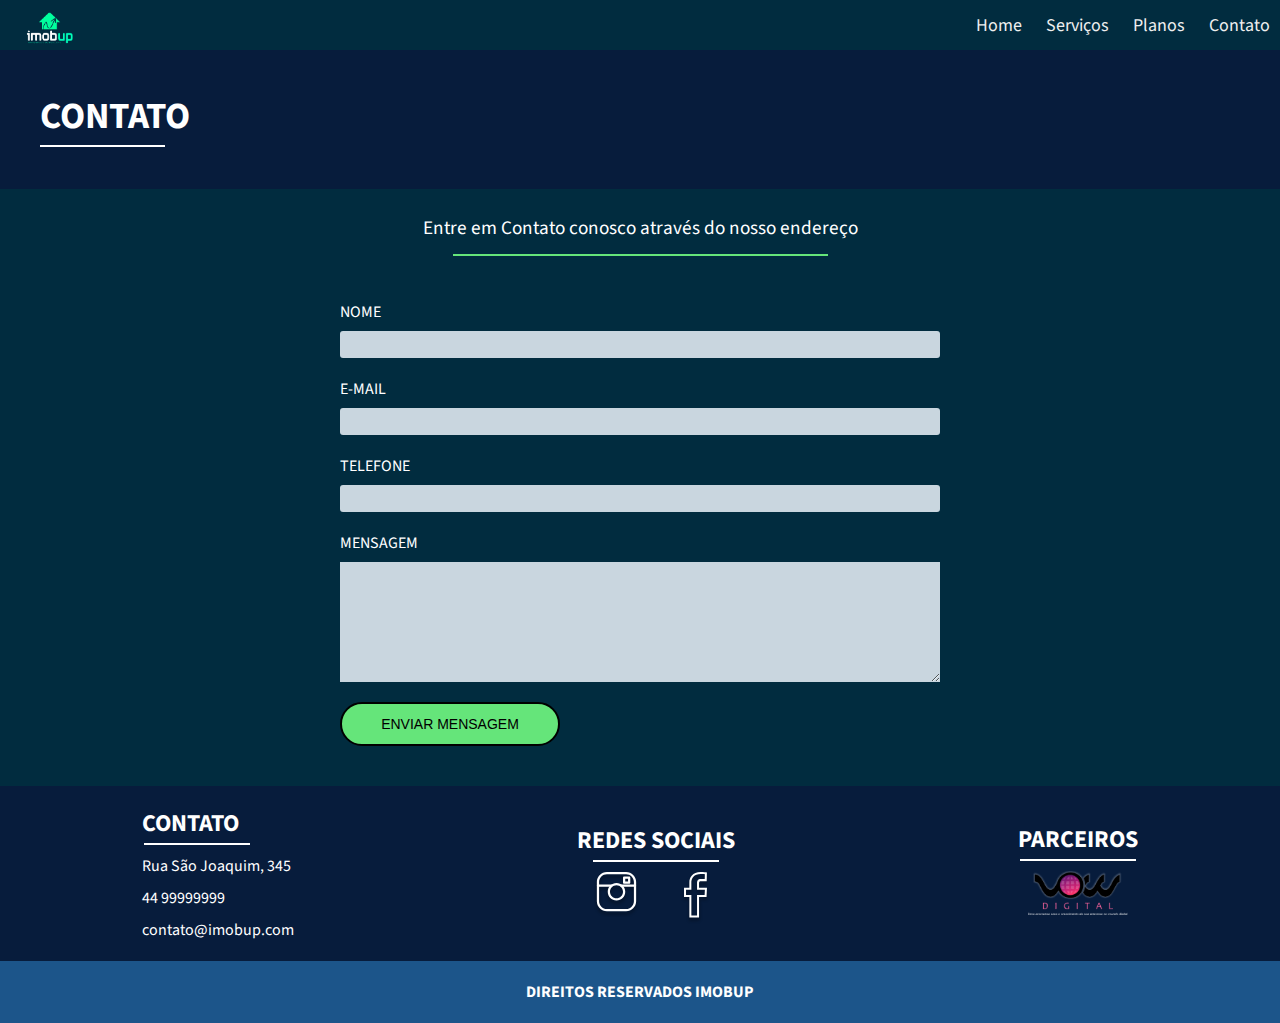
==== contato.html @ 893d38ee "First commit" ====
<html lang="pt-BR">
<head>
  <meta charset="UTF-8">
  <meta name="viewport" content="width=device-width, initial-scale=1.0">
  <meta http-equiv="X-UA-Compatible" content="ie=edge">
  <link href="https://fonts.googleapis.com/css?family=Source+Sans+Pro:400,600&display=swap" rel="stylesheet">
  <link rel="stylesheet" href="css/servicos.css">
  <link rel="stylesheet" href="css/planos.css">
  <link rel="stylesheet" href="css/contato.css">
  <link rel="stylesheet" href="css/menu-mobile.css">
  <link rel="stylesheet" href="css/animated.css">
  <link rel="stylesheet" href="css/style.css">
  <title>Entre em Contato!</title>
</head>

<body>
    <header class="nav">
        <input type="checkbox" id="nav-check">
        <div class="nav-header">
          <div class="nav-title">
            <a href="index.html"><img src="./img/logo-imoup.png" alt="logo-imobup"></a>
          </div>
        </div>
        <div class="nav-btn">
          <label for="nav-check">
            <span></span>
            <span></span>
            <span></span>
          </label>
        </div>
        
        <nav class="nav-links">
          <a href="index.html">Home</a>
          <a href="servicos.html">Serviços</a>
          <a href="planos.html">Planos</a>
          <a href="contato.html">Contato</a>
        </nav>
      </header>

  <section class="contato-pag">
    <h1 class="animated fadeInLeft delay-1s">Contato</h1>
  </section>

  <div class="texto-paragrafo animated fadeInLeft delay-2s">
    <p>Entre em Contato conosco através do nosso endereço</p>
  </div>

  <div class="formulario js-scroll" id="formulario">
    <form class="contato_form formphp" action="./enviar.php" method="POST">
        <label for="nome">Nome</label>
        <input type="text" name="nome" required>
        <label for="email">E-mail</label>
        <input type="email" id="email" name="email" required>
        <label for="telefone">Telefone</label>
        <input type="text" id="telefone" name="telefone"> 
        <label for="mensagem">Mensagem</label>
        <textarea id="mensagem" name="mensagem" required></textarea>
        <label class="nao-aparece">Se você não é um robô, deixe em branco.</label>
        <input type="text" class="nao-aparece" name="leaveblank">
        <label class="nao-aparece">Se você não é um robô, não mude este campo.</label>
        <input type="text" class="nao-aparece" name="dontchange" value="http://">
      <div class="botao">
        <button id="enviar" type="submit" name="enviar">Enviar Mensagem</button>
      </div>
    </form>
  </div>

  <section class="contato" id="contato">
    <div class="contato-container-bkg">
      <div class="dados-contato">
        <h2>Contato</h2>
        <p>Rua São Joaquim, 345</p>
        <p>44 99999999</p>
        <p>contato@imobup.com</p>
      </div>

      <div class="redes-sociais">
        <h2>Redes Sociais</h2>
        <ul>
          <li><a href="https://www.instagram.com"><img src="./img/instagram.svg" alt="logo-instagram"></a></li>
          <li><a href="https://www.facebook.com"><img src="./img/facebook.svg" alt="logo-facebook"></a></li>
        </ul>
      </div>

      <div class="parceiros">
        <h2>Parceiros</h2>
        <a href="www.vowdigital.com.br"><img src="./img/vow-digital.png" alt="vow-digital"></a>
      </div>
    </div>
  </section>

  

  <footer class="footer-bkg" id="footer">
    <div class="footer-container">
      <p>Direitos Reservados ImobUp</p>
    </div>
  </footer>
  <script type="module" src="js/script.js"></script>
  </body>
  </html>
---- css/servicos.css ----
.servicos-pag {
  max-width: 100%;
  padding: 40px 0 ;
  background: #071C3C;
}

.servicos-pag h1 {
  margin: auto 40px;
  color: #FFFFFF;
  font-size: 2.3em;
  text-transform: uppercase;
  display: block;
}

.servicos-pag h1::after {
  display: block;
  content: '';
  max-width: 185px;
  height: 2px;
  margin: 2px 0;
  background: #FFFFFF;
}

/* Texto do Serviço */
.texto-paragrafo {
  max-width: 1280px;
  margin: 25px auto;
}

.texto-paragrafo p {
  color: #FFFFFF;
  font-size: 1.2em;
  text-align: center;
}

.texto-paragrafo p::after {
  display: block;
  content: '';
  max-width: 600px;
  height: 2px;
  margin: 12px auto;
  background: #65E57A;
}

@media (max-width: 600px) {
  .texto-paragrafo {
    margin: 25px 20px;
  }
  .texto-paragrafo p {
    font-size: 1em;
  }
}

/* Lista de serviços */
.nossos-servicos {
  max-width: 100%;
  color: white;
}

.container-serv {
  max-width: 1200px;
  margin: 40px auto;
  display: grid;
  grid-template-columns: 1fr 1fr;
  align-content: center;
}

.container-serv img {
  width: 60px;
  height: 60px;
  margin-right: 20px;
}

.container-serv h4 {
  margin-bottom: 5px;
  text-transform: uppercase;
  font-weight: bold;
  font-size: 20px;
}

@media (max-width: 600px) {
  .container-serv h4 {
    font-size: 16px;
  }
  .container-serv p {
    font-size: 12px;
  }
}


.container-serv p {
  max-width: 650px;
  margin-bottom: 30px;
  font-size: 18px;
}

.text-con {
  margin: 0 30px;
}


.contato-container-bkg {
  display: flex;
  margin-top: 20px;
  flex-wrap: wrap;
  align-items: center;
  justify-content: space-around;
  color: #FFFFFF;
  background: #071C3C;
}

.footer-bkg {
  max-width: 100%;
  background: #1C558A;
}

.button-solicite-servicos {
  border: 2px solid #65E57A;
  border-radius: 50px;
  width: 200px;
  background: #65E57A;
  margin: 0 auto;
  margin-bottom: 35px; 
}

.button-solicite-servicos a {
  font-size: 1.0em;
  display: block;
  padding: 10px 2px;
  font-weight: bold;
  color: #000000;
  text-align: center;
  text-transform: uppercase;
}
---- css/planos.css ----
.desc-planos {
  max-width: 100%;
  padding: 40px 0 ;
  background: #071C3C;
}

.desc-planos h1 {
  margin: auto 40px;
  color: #FFFFFF;
  font-size: 2.3em;
  text-transform: uppercase;
  display: block;
}

.desc-planos h1::after {
  display: block;
  content: '';
  max-width: 185px;
  height: 2px;
  margin: 2px 0;
  background: #FFFFFF;
}

/* Texto do Plano */
.planos-paragrafo {
  max-width: 100%;
  padding: 20px 0;
}

.planos-paragrafo p {
  color: #FFFFFF;
  font-size: 1.2em;
  text-align: center;
}

@media (max-width: 600px) {
   .planos-paragrafo {
     margin: 0 20px;
   }

  .planos-paragrafo p {
  font-size: 1em;
  } 
  .planos-paragrafo p::after {
    width: 200px;
  }
}


.planos-paragrafo p::after {
  display: block;
  content: '';
  max-width: 400px; 
  margin: 12px auto;
  height: 2px;
  background: #65E57A;
}

.planos {
  max-width: 100%;
}

.container-planos {
  display: flex;
  flex-wrap: wrap;
  color: #FFFFFF;
  margin: 20px auto;
  max-width: 960px;
}

.mensal {
  margin: 20px auto;
  width: 250px;
  border: 4px solid #000000;
  border-top: 8px solid #65E57A;
  border-radius: 10px;
  box-sizing: border-box;
  box-shadow: 0px 4px 4px rgba(1, 1, 1, 1);
  padding: 0 20px;
}

.mensal ul {
  margin-bottom: 20px;
}

.mensal h3 {
  text-transform: uppercase;
  text-align: center;
  font-size: 1.4em;
}

.mensal h3::after {
  content: '';
  max-width: 50px;
  height: 2px;
  background: #65E57A;
  display: block;
  margin: 2px auto;
}

.mensal ul {
  padding: 0;
}

.mensal ul span {
  text-align: center;
  display: block;
  font-size: 1.4em;
  margin: 10px;
}

.mensal ul span::after {
  content: '';
  max-width: 150px;
  height: 2px;
  background: #65E57A;
  display: block;
  margin: 3px auto;
}

.mensal ul span::before {
  content: '';
  max-width: 150px;
  height: 2px;
  background: #65E57A;
  display: block;
  margin: 3px auto;
}

.mensal ul li {
  text-align: center;
  font-size: 1em;
  margin: 5px 0;
  padding: 10px;
  font-style: italic;
}

.anual {
  margin: 20px auto;
  width: 250px;
  border: 4px solid #000000;
  border-top: 8px solid #65E57A;
  border-radius: 10px;
  box-sizing: border-box;
  box-shadow: 0px 4px 4px rgba(1, 1, 1, 1);
  padding: 0 20px;  
}

.anual ul {
  margin-bottom: 20px;
}

.anual h3 {
  text-transform: uppercase;
  text-align: center;
  font-size: 1.4em;
}

.anual h3::after {
  content: '';
  max-width: 50px;
  height: 2px;
  background: #65E57A;
  display: block;
  margin: 2px auto;
}

.anual ul span {
  text-align: center;
  display: block;
  font-size: 1.4em;
  margin: 10px;
}

.anual ul span::after {
  content: '';
  max-width: 150px;
  height: 2px;
  background: #65E57A;
  display: block;
  margin: 3px auto;
}

.anual ul span::before {
  content: '';
  max-width: 150px;
  height: 2px;
  background: #65E57A;
  display: block;
  margin: 3px auto;
}

.anual ul li {
  text-align: center;
  font-size: 1em;
  margin: 5px 0;
  padding: 10px;
  font-style: italic;
}



.personalizado {
  margin: 20px auto;
  width: 250px;
  border: 4px solid #000000;
  border-top: 8px solid #65E57A;
  border-radius: 10px;
  box-sizing: border-box;
  box-shadow: 0px 4px 4px rgba(1, 1, 1, 1);
  padding: 0 20px;  
}

.personalizado ul {
  margin-bottom: 20px;
}


.personalizado h3 {
  text-transform: uppercase;
  text-align: center;
  font-size: 1.4em;
}

.personalizado h3::after {
  content: '';
  max-width: 50px;
  height: 2px;
  background: #65E57A;
  display: block;
  margin: 2px auto;
}

.personalizado ul span {
  text-align: center;
  display: block;
  font-size: 1.4em;
  margin: 10px;
}

.personalizado ul span::after {
  content: '';
  max-width: 150px;
  height: 2px;
  background: #65E57A;
  display: block;
  margin: 3px auto;
}

.personalizado ul span::before {
  content: '';
  max-width: 150px;
  height: 2px;
  background: #65E57A;
  display: block;
  margin: 3px auto;
}

.personalizado ul li {
  text-align: center;
  font-size: 1em;
  margin: 5px 0;
  padding: 10px;
  font-style: italic;
}

.plano-container {
  max-width: 1280px;
  background: rgba(34, 39, 47, 0.86);
  border: 4px solid #000000;
  box-shadow: 0px 4px 4px rgba(0, 0, 0, 0.25);
  margin: 0 auto;
}

.plano-container h1 {
  color: white;
  text-transform: uppercase;
  margin: 20px 0 20px 20px;
}

.ajuda-planos {
  margin-bottom: 60px;
}

.help-mensal {
  color: #FFFFFF;
  margin-left: 20px;
  max-width: 100%;
  margin-bottom: 20px;
}

.help-mensal h2 {
  margin-bottom: 15px;
  margin-top: 20px;
}

.help-mensal h2::before {
  content: '';
  width: 10px;
  height: 10px;
  display: inline-block;
  background: #65E57A;
  border-radius: 50%;
  padding: 2px;
  margin-right: 12px;
}

.help-mensal p {
  margin-left: 20px;
  margin-right: 20px;
}
---- css/contato.css ----
.contato-pag {
    max-width: 100%;
    padding: 40px 0 ;
    background: #071C3C;
  }
  
  .contato-pag h1 {
    margin: auto 40px;
    color: #FFFFFF;
    font-size: 2.3em;
    text-transform: uppercase;
    display: block;
  }
  
  .contato-pag h1::after {
    display: block;
    content: '';
    max-width: 125px;
    height: 2px;
    margin: 2px 0;
    background: #FFFFFF;
  }


/* Texto do Contato */
.texto-paragrafo {
    max-width: 1280px;
    margin: 25px auto;
  }
  
  .texto-paragrafo p {
    color: #FFFFFF;
    font-size: 1.2em;
    text-align: center;
  }
  
  .texto-paragrafo p::after {
    display: block;
    content: '';
    max-width: 375px;
    height: 2px;
    margin: 12px auto;
    background: #65E57A;
  }
  


.formulario {
    display: flex;
    max-width: 100%;
    justify-content: center;;
  }
  
  
  .contato_form {
    margin: 0 40px;
    display: flex;
    /* flex-direction: column; */
    flex-wrap: wrap;
    position: relative;
    max-width: 600px;
  }
  
  label {
    padding-bottom: 3px;
    padding-top: 20px;
    text-transform: uppercase;
    margin-bottom: 5px;
    color: white;
  }
  
  input {
    background: #c9d6df;
    border: none;
    padding: 6px;
    width: 100%;
    border-radius: 3px;
    
  }
  
  textarea {
    background: #c9d6df;
    border: none;
    height: 120px;
    width: 100%;
    margin-bottom: 20px;
    
  }
  
  .botao {
    margin-bottom: 20px;
    display: block;
    
  }
  
  .botao button {
    padding: 12px;
    border: 2px solid black;
    background: #65E57A;
    width: 220px;
    text-align: center;
    font-size: 0.875em;
    text-transform: uppercase;
    cursor: pointer;
    border-radius: 50px;
  }
  
  .botao button:hover {
    border: 2px solid black;
  }
  
  .nao-aparece {
    visibility: hidden;
    position: absolute;
  }
---- css/menu-mobile.css ----
* {
  box-sizing: border-box;
}

body {
  margin: 0px;
  font-family: 'Source Sans Pro', sans-serif;
}

.nav {
  height: 50px;
  width: 100%;
  background-color: #012C3F;
  position: relative;
}

.nav > .nav-header {
  display: inline;
}

.nav > .nav-header > .nav-title {
  display: inline-block;
  font-size: 22px;
  color: #fff;
  padding: 10px 10px 10px 10px;
}

.nav > .nav-btn {
  display: none;
}

.nav > .nav-links {
  display: inline;
  float: right;
  font-size: 18px;
}

.nav > .nav-links > a {
  display: inline-block;
  padding: 13px 10px 13px 10px;
  text-decoration: none;
  color: #efefef;
}

.nav > .nav-links > a:hover {
  background-color: rgba(0, 0, 0, 0.3);
}

.nav > #nav-check {
  display: none;
}

@media (max-width:600px) {
  .nav > .nav-btn {
    display: inline-block;
    position: absolute;
    right: 0px;
    top: 0px;
  }
  .nav > .nav-btn > label {
    display: inline-block;
    width: 50px;
    height: 50px;
    padding: 13px;
  }
  .nav > .nav-btn > label:hover,.nav  #nav-check:checked ~ .nav-btn > label {
    background-color: rgba(0, 0, 0, 0.3);
  }
  .nav > .nav-btn > label > span {
    display: block;
    width: 25px;
    height: 10px;
    border-top: 2px solid #eee;
  }
  .nav > .nav-links {
    position: absolute;
    display: block;
    width: 100%;
    background-color: #012C3F;
    height: 0px;
    transition: all 0.3s ease-in;
    overflow-y: hidden;
    top: 50px;
    left: 0px;
    padding-left: 20px;
    padding: 0 auto;
    z-index: 200;
  }
  .nav > .nav-links > a {
    display: block;
    width: 100%;
  }
  .nav > #nav-check:not(:checked) ~ .nav-links {
    height: 0px;
  }
  .nav > #nav-check:checked ~ .nav-links {
    height: calc(100vh - 50px);
    overflow-y: auto;
  }
  .nav-title img {
    width: 80px;

  }
}
---- css/animated.css ----
@-webkit-keyframes fadeInDown {
  from {
    opacity: 0;
    -webkit-transform: translate3d(0, -100%, 0);
    transform: translate3d(0, -100%, 0);
  }

  to {
    opacity: 1;
    -webkit-transform: translate3d(0, 0, 0);
    transform: translate3d(0, 0, 0);
  }
}



@keyframes fadeInDown {
  from {
    opacity: 0;
    -webkit-transform: translate3d(0, -100%, 0);
    transform: translate3d(0, -100%, 0);
  }

  to {
    opacity: 1;
    -webkit-transform: translate3d(0, 0, 0);
    transform: translate3d(0, 0, 0);
  }
}

.fadeInDown {
  -webkit-animation-name: fadeInDown;
  animation-name: fadeInDown;
} 

.animated {
  -webkit-animation-duration: 1s;
  animation-duration: 1s;
  -webkit-animation-fill-mode: both;
  animation-fill-mode: both;
}

.animated.infinite {
  -webkit-animation-iteration-count: infinite;
  animation-iteration-count: infinite;
}

.animated.delay-1s {
  -webkit-animation-delay: 1s;
  animation-delay: 1s;
}

.animated.delay-2s {
  -webkit-animation-delay: 2s;
  animation-delay: 2s;
}

.animated.delay-3s {
  -webkit-animation-delay: 3s;
  animation-delay: 3s;
}

.animated.delay-4s {
  -webkit-animation-delay: 4s;
  animation-delay: 4s;
}

.animated.delay-5s {
  -webkit-animation-delay: 5s;
  animation-delay: 5s;
}

.animated.fast {
  -webkit-animation-duration: 800ms;
  animation-duration: 800ms;
}

.animated.faster {
  -webkit-animation-duration: 500ms;
  animation-duration: 500ms;
}

.animated.slow {
  -webkit-animation-duration: 2s;
  animation-duration: 2s;
}

.animated.slower {
  -webkit-animation-duration: 3s;
  animation-duration: 3s;
}

@media (print), (prefers-reduced-motion: reduce) {
  .animated {
    -webkit-animation-duration: 1ms !important;
    animation-duration: 1ms !important;
    -webkit-transition-duration: 1ms !important;
    transition-duration: 1ms !important;
    -webkit-animation-iteration-count: 1 !important;
    animation-iteration-count: 1 !important;
  }
}

@-webkit-keyframes fadeInLeft {
  from {
    opacity: 0;
    -webkit-transform: translate3d(-100%, 0, 0);
    transform: translate3d(-100%, 0, 0);
  }

  to {
    opacity: 1;
    -webkit-transform: translate3d(0, 0, 0);
    transform: translate3d(0, 0, 0);
  }
}

@keyframes fadeInLeft {
  from {
    opacity: 0;
    -webkit-transform: translate3d(-100%, 0, 0);
    transform: translate3d(-100%, 0, 0);
  }

  to {
    opacity: 1;
    -webkit-transform: translate3d(0, 0, 0);
    transform: translate3d(0, 0, 0);
  }
}

.fadeInLeft {
  -webkit-animation-name: fadeInLeft;
  animation-name: fadeInLeft;
}

@-webkit-keyframes zoomIn {
  from {
    opacity: 0;
    -webkit-transform: scale3d(0.3, 0.3, 0.3);
    transform: scale3d(0.3, 0.3, 0.3);
  }

  50% {
    opacity: 1;
  }
}

@keyframes zoomIn {
  from {
    opacity: 0;
    -webkit-transform: scale3d(0.3, 0.3, 0.3);
    transform: scale3d(0.3, 0.3, 0.3);
  }

  50% {
    opacity: 1;
  }
}

.zoomIn {
  -webkit-animation-name: zoomIn;
  animation-name: zoomIn;
}
---- css/style.css ----
body, h1, h2, p, ul, li, a {
	margin: 0px;
	padding: 0px;
}

body {
	font-family: 'Source Sans Pro', sans-serif;
	background: #012C3F;
}

ul {
	list-style: none;
}

a {
	text-decoration: none;
}

img {
	display: block;
	max-width: 100%;
}

* {
	box-sizing: border-box;
}


/* HEADER */
.menu-background {
  background-color: #012C3F;
  max-width: 100%;
}

.menu {
  display: flex;
  max-width: 1080px;
  justify-content: space-between;
  align-items: center;
}

.menu-nav ul {
  display: flex;
  flex-wrap: wrap;
}

.menu-logo {
  padding: 10px 0;
  max-width: 160px;
}

.menu-nav ul li a{
  font-size: 18px;
  color: #FFFFFF;
  padding: 10px;
  font-family: 'Source Sans Pro', sans-serif;
}

.menu-nav li a:hover {
  color: #65E57A;
}

/* Introdução */
.introducao {
  max-width: 100%;
  background: url("../img/introducao.PNG") no-repeat center;
  height: 390px;
  background-size: cover;
}

.titulo {
  max-width: 500px;
  margin: auto;
  padding-top: 120px;
}

.titulo-introducao h1{
  text-align: center;
  font-size: 1.8em;
  font-family: 'Montserrat', sans-serif;
  font-weight: 200;
  line-height: 55px;
  /* mix-blend-mode: normal;
  text-shadow: 0px 4px 4px rgba(0, 0, 0, 0.25); */
  text-transform: uppercase;
  color: #012C3F;
}
.titulo-introducao-2 h1{
  text-align: center;
  font-family: 'Montserrat', sans-serif;
  font-weight: bold;
  text-transform: uppercase;
  font-size: 2.70em;
  line-height: 45px;
  color: #012C3F;
}
.titulo-introducao-3 p{
  text-align: center;
  max-width: 600px;
  font-family: 'Montserrat', sans-serif;
  font-weight: 800;
  font-size: 1.0em;
  margin-top: 14px;
  color: #012C3F;
  display: block;
  font-style: italic;
}

/* Titulo "DÊ UM UP" */
.tit-imob {
  display: flex;
  max-width: 1080px;
  margin-left: 40px;
  margin-top: 40px;
  padding-bottom: 14px;
  border-bottom: #65E57A solid 2px;
}

.tit-imob h1 {
  color: #FFFFFF;
  text-transform: uppercase;
  font-size: 2.3em;
}

/* SOBRE */
.sobre {
  display: flex;
  max-width: 100%;
  margin-left: 40px;
  margin-top: 20px;
  flex-wrap: wrap;
  border-bottom: #65E57A 2px solid;
}

.imob {
  max-width: 600px;
  color: white;
  margin: 0 20px;
}
.imob h1 {
  margin-bottom: 20px;
  font-size: 1.9em;
}

.imob p {
  font-size: 1.3em;
  max-width: 600px;
}

.sobre-img {
  max-width: 320px;
  margin: 20px 80px;
  padding-bottom: 20px;
}

/* Serviços */
.servicos {
  max-width: 100%;
  margin: 40px;
}

.servicos h1 {
  color: #FFFFFF;
  font-size: 2.3em;
  text-transform: uppercase;
  margin-bottom: 40px;
}

.servicos-painel {
  display: flex;
  flex-wrap: wrap;
}

.painel-facebook {
  margin: 20px auto;
  max-width: 350px;
  border: 4px solid #000000;
  border-top: 8px solid #65E57A;
  border-radius: 10px;
  box-sizing: border-box;
  box-shadow: 0px 4px 4px rgba(1, 1, 1, 1);
}

.painel-facebook ul li:first-child {
  text-align: center;
  color: #FFFFFF;
  font-size: 1.3em;
  padding: 20px;
  text-transform: uppercase;
  border-bottom: 2px solid #65E57A;
}

.painel-facebook ul li:nth-child(2) {
  color: #FFFFFF;
  max-width: 200px; 
  padding: 20px 0 40px 0;
  margin-left: 10px;
}

.painel-instagram {
  margin: 20px auto;
  max-width: 350px;
  border: 4px solid #000000;
  border-top: 8px solid #65E57A;
  border-radius: 10px;
  box-sizing: border-box;
  box-shadow: 0px 4px 4px rgba(1, 1, 1, 1);
}

.painel-instagram ul li:first-child {
  text-align: center;
  color: #FFFFFF;
  font-size: 1.3em;
  padding: 20px;
  text-transform: uppercase;
  border-bottom: 2px solid #65E57A;
}

.painel-instagram ul li:nth-child(2) {
  color: #FFFFFF;
  max-width: 200px; 
  padding: 20px 0 40px 0;
  margin-left: 10px;
}

.painel-whatsapp {
  margin: 20px auto;
  max-width: 350px;
  border: 4px solid #000000;
  border-top: 8px solid #65E57A;
  border-radius: 10px;
  box-shadow: 0px 4px 4px rgba(1, 1, 1, 1);
}

.painel-whatsapp ul li:first-child {
  text-align: center;
  color: #FFFFFF;
  font-size: 1.3em;
  padding: 20px;
  text-transform: uppercase;
  border-bottom: 2px solid #65E57A;
}

.painel-whatsapp ul li:nth-child(2) {
  color: #FFFFFF;
  max-width: 200px; 
  padding: 20px 0 40px 0;
  margin-left: 10px;
}

.button {
  border: 2px solid #65E57A;
  border-radius: 50px;
  width: 200px;
  background: #65E57A;
  margin: 0 auto;
  margin-top: 20px;
}

.button a {
  font-size: 1.0em;
  display: block;
  padding: 8px 0;
  font-weight: bold;
  color: #000000;
  text-align: center;
  text-transform: uppercase;
}

/* Vantagens */
.vantagens {
  max-width: 100%;
  display: flex;
  flex-wrap: wrap;
}

.vantagens h1 {
  color: #FFFFFF;
  font-size: 2.3em;
  margin-bottom: 20px;
  margin-left: 40px;
}

.vantagens-container {
  display: flex;
  flex-wrap: wrap;
  max-width: 960px;
  margin: 0 auto;
}

.vantagens-item {
  flex: 1 1 300px;
  margin: 20px 30px;
}

.vantagens-item h2 {
  color: #FFFFFF;
  margin-bottom: 20px;
}

.vantagens-item p {
  color: #ffffff;
}

.vantagens-item h2::before {
  content: '';
  display: inline-block;
  width: 8px;
  height: 20px;
  margin-right: 10px;
}

.vantagens-item:nth-of-type(even) h2::before {
	background: #65E57A;
}

.vantagens-item:nth-of-type(odd) h2::before {
	background: #0093C1;
}

.button-solicite {
  border: 2px solid #65E57A;
  border-radius: 50px;
  width: 200px;
  background: #65E57A;
  margin: 0 auto;
  margin-top: 20px;
}

.button-solicite a {
  font-size: 1.0em;
  display: block;
  padding: 8px 0;
  font-weight: bold;
  color: #000000;
  text-align: center;
  text-transform: uppercase;
}

/* Nossos Clientes */
.clientes {
  max-width: 100%;
}

.clientes h1 {
  color: #FFFFFF;
  font-size: 2.3em;
  margin-bottom: 10px;
  margin-left: 40px;
  text-transform: uppercase;
  margin-top: 40px;
}

.logo-clientes {
  display: flex; 
  justify-content: center;
  flex-wrap: wrap;
  background: #071C3C;
}

.logo-img {
  display: block;
  max-width: 195px;
  margin: 20px 60px;
}

/* Contato */
.contato {
  max-width: 100%;
}

.contato-container {
  display: flex;
  margin-top: 20px;
  flex-wrap: wrap;
  align-content: center;
  justify-content: space-around;
  color: #FFFFFF;
}

.dados-contato {
  max-width: 100%;
  margin: 20px;
}

.dados-contato h2 {
  text-transform: uppercase;
}

.dados-contato h2::after {
  content: '';
  display: block;
  width: 106px;
  height: 2px;
  background: #ffffff;
  margin: 2px;
}

.dados-contato p {
  margin-top: 10px;
}

.redes-sociais {
  max-width: 100%;
  margin: 20px; 
}

.redes-sociais h2 {
  text-transform: uppercase;
}

.redes-sociais h2::after {
  content: '';
  display: block;
  width: 126px;
  height: 2px;
  background: #ffffff;
  margin: 2px auto;
}

.redes-sociais ul {
  display: flex;
  margin-top: 10px;
  flex-wrap: wrap;
  justify-content: space-around;
}

.redes-sociais ul li a img{
  max-width: 45px;
}

.parceiros {
  max-width: 100%;
  margin: 20px;
}

.parceiros h2 {
  text-transform: uppercase;
}

.parceiros h2::after {
  content: '';
  display: block;
  width: 116px;
  height: 2px;
  background: #ffffff;
  margin: 2px auto;
}

.parceiros img {
  margin: 10px auto;
  max-width: 100px;
}

/* footer */
.footer {
  max-width: 100%;
  background: #071C3C;
}



.footer-container p {
  padding: 20px 0;
  text-align: center;
  display: block;
  text-transform: uppercase;
  color: #FFFFFF;
  font-weight: bold;
}


.nav-title img {
  width: 80px;

}
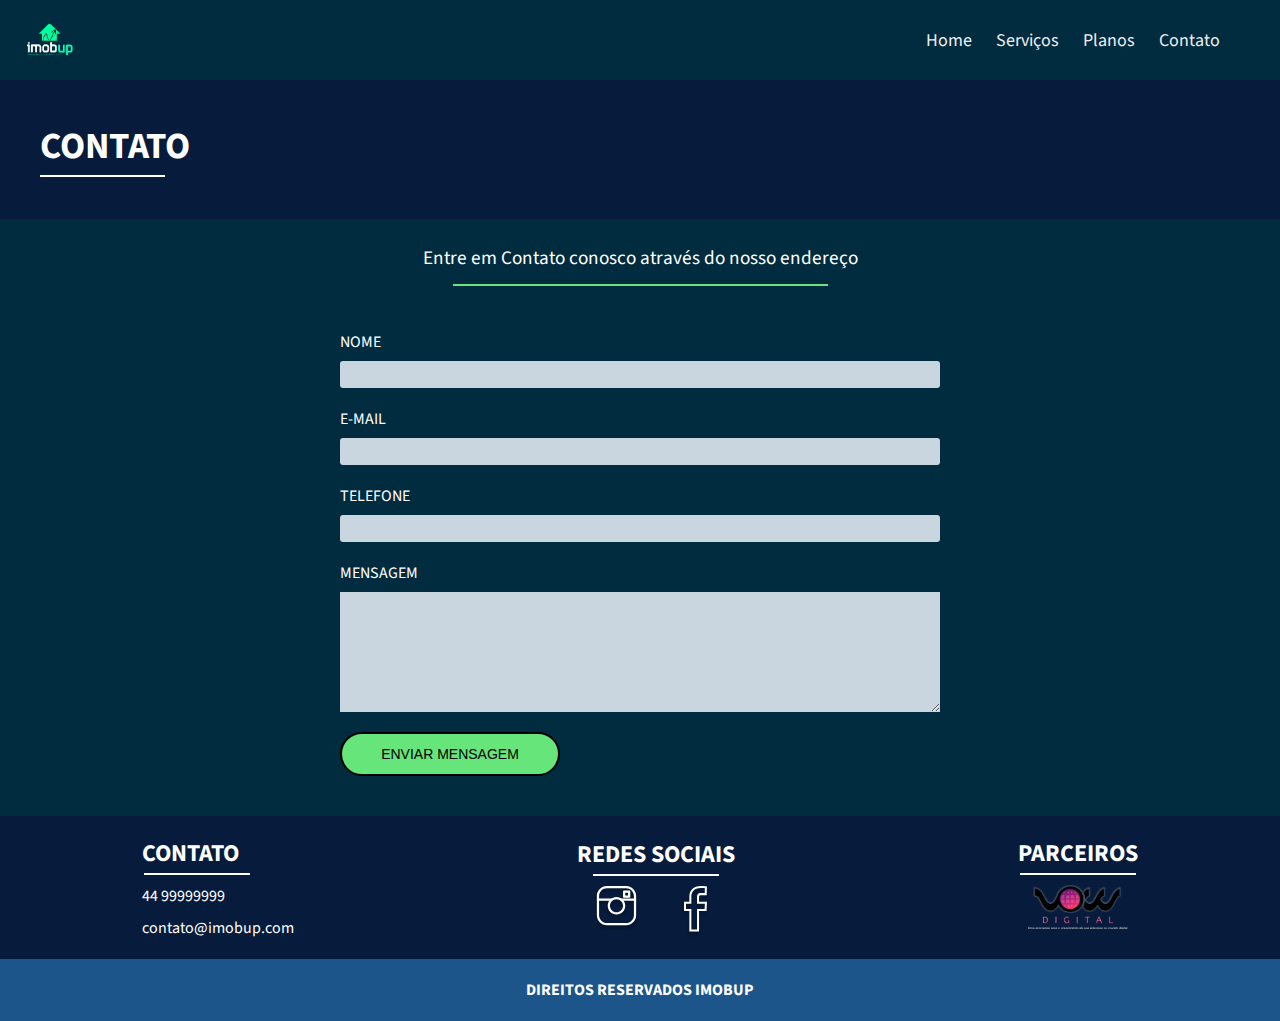
==== commit a8fbcd93: "Atualizações no responsivo" ====
--- a/contato.html
+++ b/contato.html
@@ -69,7 +69,6 @@
     <div class="contato-container-bkg">
       <div class="dados-contato">
         <h2>Contato</h2>
-        <p>Rua São Joaquim, 345</p>
         <p>44 99999999</p>
         <p>contato@imobup.com</p>
       </div>
--- a/css/menu-mobile.css
+++ b/css/menu-mobile.css
@@ -8,10 +8,14 @@
 }
 
 .nav {
-  height: 50px;
+  height: 80px;
   width: 100%;
   background-color: #012C3F;
-  position: relative;
+  /* position: relative; */
+  display: flex;
+  align-items: center;
+  justify-content: space-between;
+  padding-right: 50px;
 }
 
 .nav > .nav-header {
@@ -31,7 +35,7 @@
 
 .nav > .nav-links {
   display: inline;
-  float: right;
+  /* float: right; */
   font-size: 18px;
 }
 
@@ -56,6 +60,7 @@
     position: absolute;
     right: 0px;
     top: 0px;
+    margin-top: 12px;
   }
   .nav > .nav-btn > label {
     display: inline-block;
@@ -67,9 +72,10 @@
     background-color: rgba(0, 0, 0, 0.3);
   }
   .nav > .nav-btn > label > span {
-    display: block;
+    display: flex;
     width: 25px;
     height: 10px;
+    align-content: center;
     border-top: 2px solid #eee;
   }
   .nav > .nav-links {
@@ -80,7 +86,7 @@
     height: 0px;
     transition: all 0.3s ease-in;
     overflow-y: hidden;
-    top: 50px;
+    top: 60px;
     left: 0px;
     padding-left: 20px;
     padding: 0 auto;
@@ -101,4 +107,5 @@
     width: 80px;
 
   }
-}+}
+
--- a/css/style.css
+++ b/css/style.css
@@ -124,6 +124,16 @@
   font-size: 2.3em;
 }
 
+@media (max-width: 600px) {
+  .tit-imob {
+  margin: 20px auto;
+  }
+  .tit-imob h1 {
+   text-align: center;
+   margin: 0 auto;
+  }
+}
+
 /* SOBRE */
 .sobre {
   display: flex;
@@ -132,6 +142,21 @@
   margin-top: 20px;
   flex-wrap: wrap;
   border-bottom: #65E57A 2px solid;
+}
+
+@media (max-width:600px) {
+  .imob {
+  margin: 20px auto;
+  }
+  .sobre-img {
+    margin:0;
+  }
+  .imob h1 {
+    text-align: center;
+  }
+  .sobre {
+    margin-left: 0;
+  }
 }
 
 .imob {
@@ -155,12 +180,19 @@
   padding-bottom: 20px;
 }
 
+@media(max-width:600px) {
+  .sobre-img {
+    margin: 20px auto;
+  }
+}
+
 /* Serviços */
 .servicos {
   max-width: 100%;
   margin: 40px;
 }
 
+
 .servicos h1 {
   color: #FFFFFF;
   font-size: 2.3em;
@@ -172,6 +204,17 @@
   display: flex;
   flex-wrap: wrap;
 }
+
+@media(max-width: 600px) {
+  .servicos h1 {
+    text-align: center;
+    margin: 10px;
+  }
+  .servicos {
+    margin: 20px;
+  }
+}
+
 
 .painel-facebook {
   margin: 20px auto;
@@ -339,6 +382,13 @@
   text-transform: uppercase;
 }
 
+@media(max-width:600px) {
+  .vantagens h1 {
+    margin: 20px auto;
+    text-align: center;
+  }
+}
+
 /* Nossos Clientes */
 .clientes {
   max-width: 100%;
@@ -364,6 +414,12 @@
   display: block;
   max-width: 195px;
   margin: 20px 60px;
+}
+
+@media(max-width: 600px) {
+  .clientes h1 {
+    text-align: center;
+  }
 }
 
 /* Contato */
